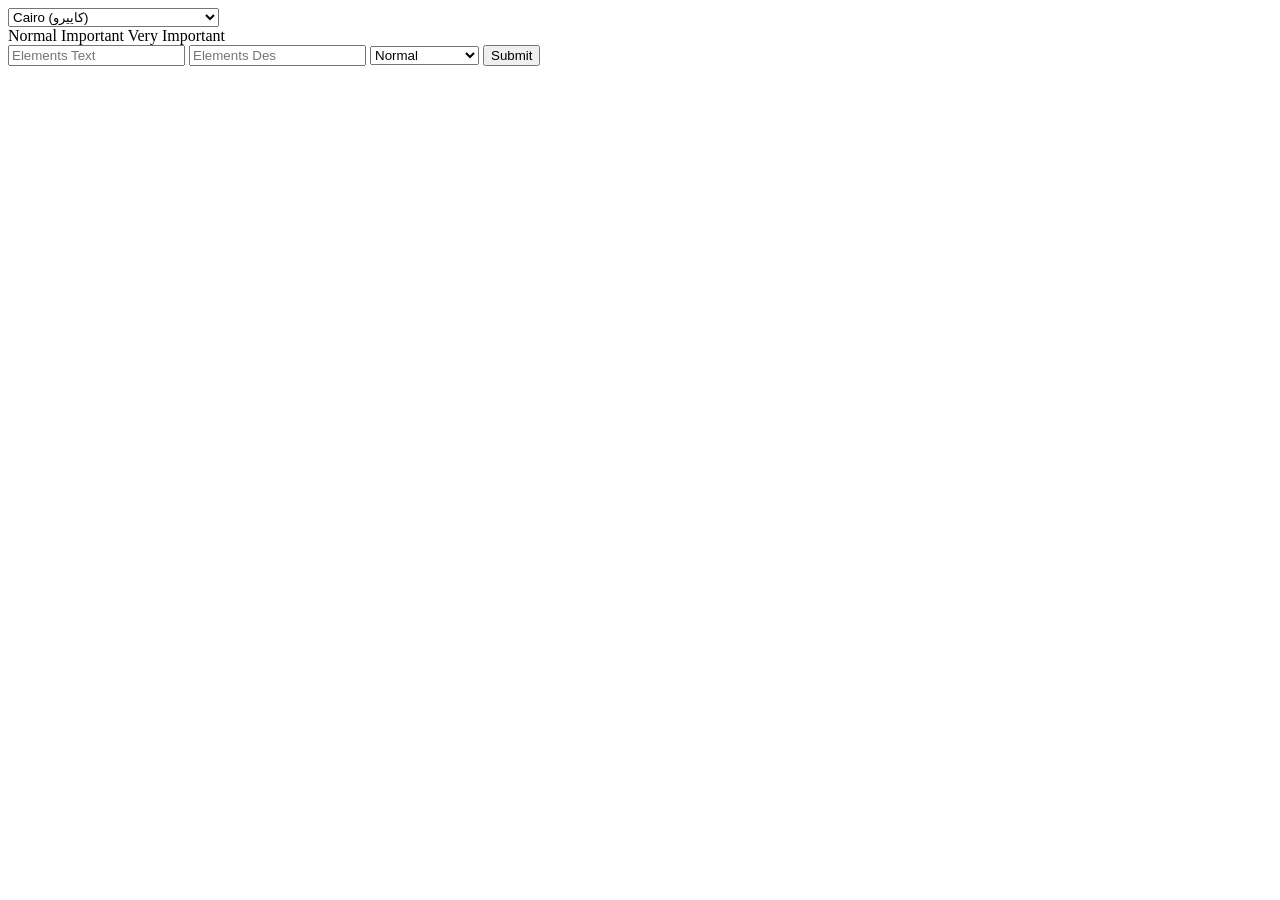
==== index.html @ bbeae031 "final" ====
<!doctype html>
<html lang="en">
  <head>
    <meta charset="UTF-8" />
    <meta name="viewport" content="width=device-width, initial-scale=1.0" />
    <link
      href="https://fonts.googleapis.com/css2?family=Almarai:wght@300;400;700&family=Amiri:ital,wght@0,400;0,700;1,400&family=Areiru&family=Cairo:wght@200;400;700;900&family=Changa:wght@200;500;800&family=El+Messiri:wght@400;700&family=Fragment+Mono&family=Inter:wght@100;400;900&family=JetBrains+Mono:wght@100;400;800&family=Kanit:wght@100;400;900&family=Lalezar&family=Lemonada:wght@300;700&family=Lobster&family=Majallat&family=Mada:wght@200;500;900&family=Montserrat:wght@100;400;900&family=Noto+Sans+Arabic:wght@100;400;900&family=Noto+Serif+Arabic:wght@100;400;900&family=Open+Sans:wght@300;400;800&family=Oswald:wght@200;500;700&family=Pacifico&family=Playfair+Display:ital,wght@0,400;0,900;1,400&family=Poppins:wght@100;400;900&family=Raleway:wght@100;400;900&family=Reem+Kufi:wght@400;700&family=Roboto+Mono:wght@100;400;700&family=Roboto:wght@100;400;900&family=Rubik:ital,wght@0,300;0,900;1,300&family=Tajawal:wght@200;500;900&family=Titillium+Web:wght@200;400;700&family=Vibes&display=swap"
      rel="stylesheet"
    />
    <link rel="stylesheet" href="/To do list/To do list.css" />
    <title>To do list</title>
  </head>
  <body>
    <select id="fontselect">
      <optgroup label="Arabic & English Fonts">
        <option value="Cairo">Cairo (كاييرو)</option>
        <option value="Tajawal">Tajawal (تجول)</option>
        <option value="Almarai">Almarai (المراعي)</option>
        <option value="Amiri">Amiri (أميري - كلاسيكي)</option>
        <option value="Noto Sans Arabic">Noto Sans Arabic</option>
        <option value="Noto Serif Arabic">Noto Serif Arabic</option>
        <option value="El Messiri">El Messiri (المسيري)</option>
        <option value="Lemonada">Lemonada (ليمونادة)</option>
        <option value="Changa">Changa (شانغا)</option>
        <option value="Reem Kufi">Reem Kufi (ريم كوفي)</option>
        <option value="Lalezar">Lalezar (لاليزار)</option>
        <option value="Mada">Mada (مدى)</option>
        <option value="Rubik">Rubik (روبيك)</option>
        <option value="Vibes">Vibes (فيبز - ديكور)</option>
        <option value="Areiru">Areiru</option>
      </optgroup>

      <optgroup label="English Special Fonts">
        <option value="Open Sans">Open Sans</option>
        <option value="Roboto">Roboto</option>
        <option value="Montserrat">Montserrat</option>
        <option value="Poppins">Poppins</option>
        <option value="Inter">Inter</option>
        <option value="Raleway">Raleway</option>
        <option value="Oswald">Oswald (ضيق وعريض)</option>
        <option value="Playfair Display">Playfair Display (سيريف فخم)</option>
        <option value="Kanit">Kanit</option>
        <option value="Titillium Web">Titillium Web</option>
        <option value="Lobster">Lobster (مكتوب باليد)</option>
        <option value="Pacifico">Pacifico (يدوي ناعم)</option>
        <option value="JetBrains Mono">JetBrains Mono (خط برمجة)</option>
        <option value="Roboto Mono">Roboto Mono</option>
        <option value="Fragment+Mono">Fragment Mono</option>
      </optgroup>
    </select>
    <div class="type">
      <span>Normal</span>
      <span>Important</span>
      <span>Very Important</span>
    </div>
    <div class="container">
      <input
        type="text"
        name="inputName"
        class="input"
        placeholder="Elements Text"
      />
      <input type="text" name="des" class="input" placeholder="Elements Des" />
      <select name="type" class="input">
        <option value="Normal">Normal</option>
        <option value="Important">Important</option>
        <option value="Very Important">Very Important</option>
      </select>
      <input type="submit" />
      <button class="del-all">Delate All</button>
      <ul class="tasklist"></ul>
    </div>
    <script src="To do list.js"></script>
  </body>
</html>
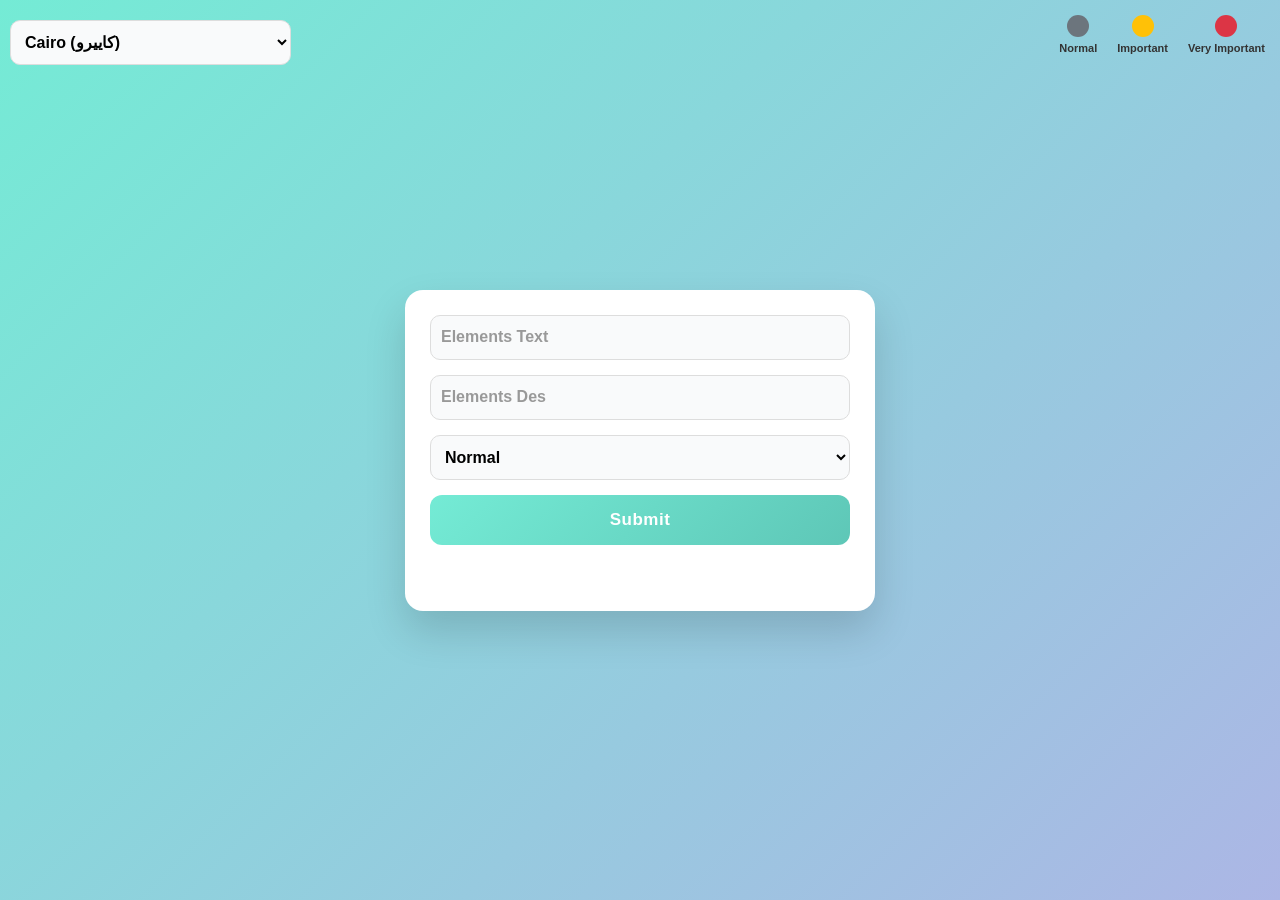
==== commit ab9676b9: "Final-Edit" ====
--- a/index.html
+++ b/index.html
@@ -7,7 +7,7 @@
       href="https://fonts.googleapis.com/css2?family=Almarai:wght@300;400;700&family=Amiri:ital,wght@0,400;0,700;1,400&family=Areiru&family=Cairo:wght@200;400;700;900&family=Changa:wght@200;500;800&family=El+Messiri:wght@400;700&family=Fragment+Mono&family=Inter:wght@100;400;900&family=JetBrains+Mono:wght@100;400;800&family=Kanit:wght@100;400;900&family=Lalezar&family=Lemonada:wght@300;700&family=Lobster&family=Majallat&family=Mada:wght@200;500;900&family=Montserrat:wght@100;400;900&family=Noto+Sans+Arabic:wght@100;400;900&family=Noto+Serif+Arabic:wght@100;400;900&family=Open+Sans:wght@300;400;800&family=Oswald:wght@200;500;700&family=Pacifico&family=Playfair+Display:ital,wght@0,400;0,900;1,400&family=Poppins:wght@100;400;900&family=Raleway:wght@100;400;900&family=Reem+Kufi:wght@400;700&family=Roboto+Mono:wght@100;400;700&family=Roboto:wght@100;400;900&family=Rubik:ital,wght@0,300;0,900;1,300&family=Tajawal:wght@200;500;900&family=Titillium+Web:wght@200;400;700&family=Vibes&display=swap"
       rel="stylesheet"
     />
-    <link rel="stylesheet" href="/To do list/To do list.css" />
+    <link rel="stylesheet" href="main.css" />
     <title>To do list</title>
   </head>
   <body>
@@ -70,6 +70,6 @@
       <button class="del-all">Delate All</button>
       <ul class="tasklist"></ul>
     </div>
-    <script src="To do list.js"></script>
+    <script src="mian.js"></script>
   </body>
 </html>
--- a/main.css
+++ b/main.css
@@ -0,0 +1,234 @@
+:root {
+  --main-font: "Segoe UI", sans-serif;
+}
+
+body {
+  margin: 0;
+  min-height: 100vh;
+  display: flex;
+  align-items: center;
+  justify-content: center;
+  font-family: var(--main-font);
+  background: linear-gradient(135deg, #74ebd5, #acb6e5);
+}
+
+.container {
+  background: white;
+  width: 90%;
+  max-width: 420px;
+  padding: 25px;
+  border-radius: 18px;
+  box-shadow: 0 20px 40px rgba(0, 0, 0, 0.15);
+  display: flex;
+  flex-direction: column;
+  gap: 15px;
+}
+
+input[type="text"],
+select {
+  width: 100%;
+  height: 45px;
+  padding: 10px;
+  font-size: 16px;
+  border-radius: 10px;
+  border: 1px solid #ddd;
+  background: #f9fafb;
+  color: black;
+  font-weight: bold;
+  outline: none;
+  transition: 0.3s;
+  box-sizing: border-box;
+}
+
+input::placeholder {
+  color: #999;
+}
+
+input:focus,
+select:focus {
+  border-color: #74ebd5;
+  background: white;
+  box-shadow: 0 0 8px rgba(116, 235, 213, 0.4);
+}
+
+input[type="submit"] {
+  width: 100%;
+  height: 50px;
+  padding: 10px;
+  border-radius: 12px;
+  border: none;
+  background: linear-gradient(135deg, #74ebd5, #5ec7b7);
+  color: white;
+  font-size: 17px;
+  font-weight: 600;
+  letter-spacing: 0.5px;
+  cursor: pointer;
+  transition: all 0.25s ease;
+  box-sizing: border-box;
+}
+
+input[type="submit"]:hover {
+  transform: translateY(-2px);
+  box-shadow: 0 10px 20px rgba(0, 0, 0, 0.2);
+}
+
+input[type="submit"]:active {
+  transform: scale(0.97);
+}
+
+.del-all {
+  background-color: #ff4d4d;
+  border: none;
+  padding: 5px;
+  border-radius: 6px;
+  width: fit-content;
+  align-self: flex-end;
+  cursor: pointer;
+  transition: 0.2s;
+}
+
+#fontselect {
+  position: absolute;
+  width: fit-content;
+  top: 20px;
+  left: 10px;
+}
+.type {
+  position: absolute;
+  top: 15px;
+  right: 15px;
+  display: flex;
+  gap: 20px;
+}
+
+.type span {
+  display: flex;
+  flex-direction: column;
+  align-items: center;
+  font-size: 11px;
+  color: #333;
+  font-weight: bold;
+}
+
+.type span::before {
+  content: "";
+  width: 22px;
+  height: 22px;
+  border-radius: 50%;
+  margin-bottom: 5px;
+}
+
+.type span:nth-child(1)::before {
+  background: #6c757d;
+}
+.type span:nth-child(2)::before {
+  background: #ffc107;
+}
+.type span:nth-child(3)::before {
+  background: #dc3545;
+}
+
+ul {
+  list-style: none;
+  padding: 0;
+  margin-top: 10px;
+  display: flex;
+  flex-direction: column;
+  gap: 10px;
+  max-height: 250px;
+  overflow-y: auto;
+}
+
+ul::-webkit-scrollbar {
+  width: 6px;
+}
+ul::-webkit-scrollbar-thumb {
+  background: #74ebd5;
+  border-radius: 10px;
+}
+
+li {
+  position: relative;
+  background-color: #f5f7fa;
+  padding: 12px;
+  padding-right: 80px;
+  border-radius: 8px;
+  font-weight: bold;
+  list-style: none;
+  box-shadow: 0 3px 8px rgba(0, 0, 0, 0.08);
+  margin-bottom: 10px;
+  transition: 0.2s;
+}
+
+.delete-btn {
+  position: absolute;
+  top: 50%;
+  right: 10px;
+  transform: translateY(-50%);
+  background-color: #ff4d4d;
+  color: white;
+  border: none;
+  padding: 5px 10px;
+  border-radius: 6px;
+  cursor: pointer;
+  font-size: 12px;
+  transition: 0.2s;
+}
+
+.delete-btn:hover,
+.del-all:hover {
+  background-color: #cc0000;
+}
+
+li:hover {
+  transform: translateY(-1px);
+  -webkit-transform: translateY(-1px);
+  -moz-transform: translateY(-1px);
+  -ms-transform: translateY(-1px);
+  -o-transform: translateY(-1px);
+}
+
+li p {
+  font-weight: normal;
+  font-size: 13px;
+  margin: 5px 0 0;
+}
+
+li[data-type="Normal"] {
+  border-left: 5px solid #6c757d;
+}
+
+li[data-type="Important"] {
+  border-left: 5px solid #ffc107;
+}
+
+li[data-type="Very Important"] {
+  border-left: 5px solid #dc3545;
+}
+@media (max-width: 480px) {
+  .container {
+    padding: 20px;
+  }
+
+  input[type="text"],
+  select {
+    height: 40px;
+    font-size: 14px;
+  }
+
+  input[type="submit"] {
+    height: 42px;
+    font-size: 14px;
+  }
+
+  .type {
+    top: 10px;
+    right: 10px;
+    gap: 12px;
+  }
+
+  .type span::before {
+    width: 18px;
+    height: 18px;
+  }
+}
